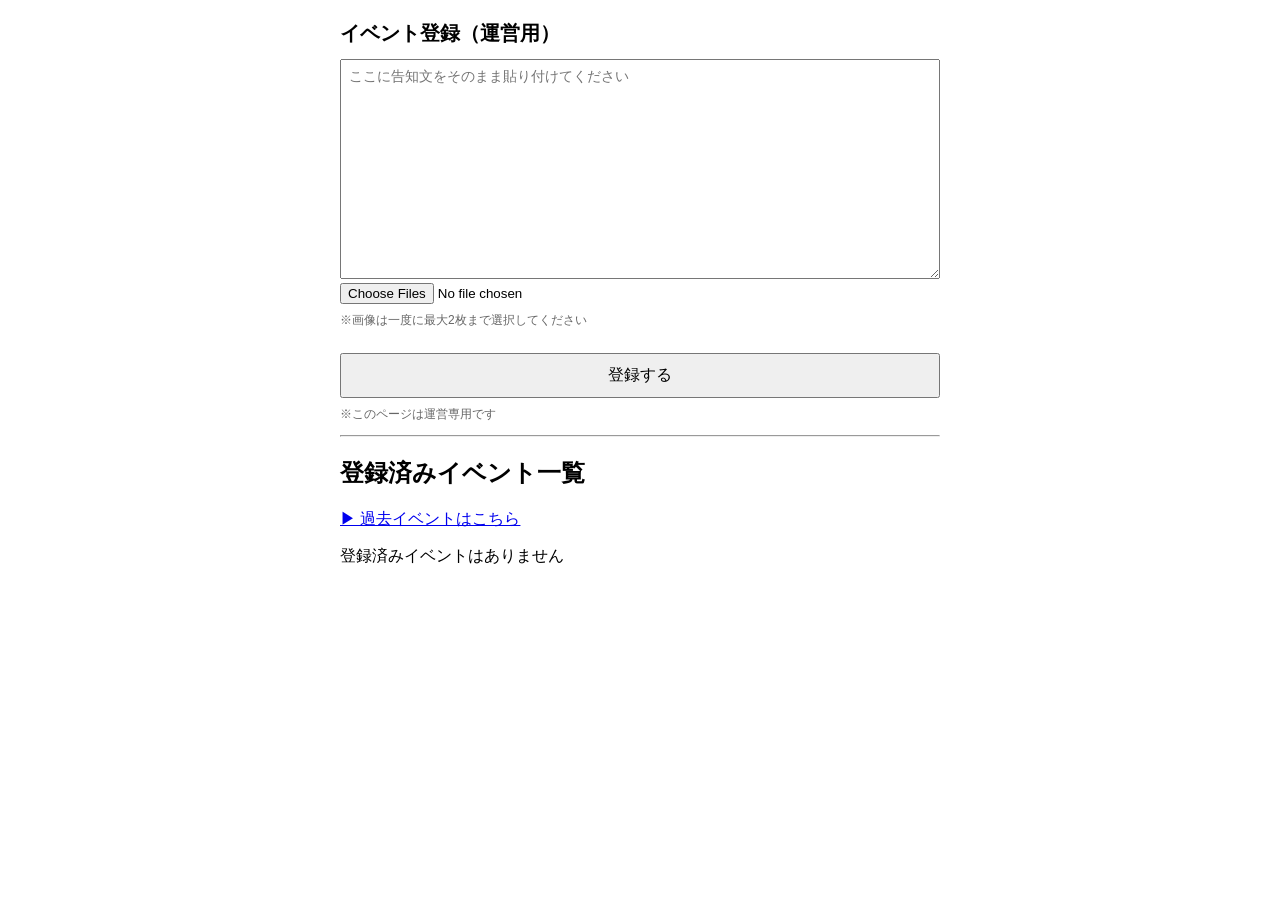
==== admin.html @ 0f11acb2 "Update admin.html" ====
<!DOCTYPE html>
<html lang="ja">
<head>
<meta charset="UTF-8">
<meta name="viewport" content="width=device-width, initial-scale=1.0">
<title>イベント管理（運営用）</title>
<link rel="stylesheet" href="style.css?v=20260309">

<style>

.page-white{
max-width:600px;
margin:20px auto;
font-family:sans-serif;
}

h1{
font-size:20px;
margin-bottom:12px;
}

textarea{
width:100%;
height:220px;
font-size:14px;
padding:8px;
box-sizing:border-box;
}

button{
margin-top:12px;
padding:10px;
width:100%;
font-size:16px;
cursor:pointer;
}

.note{
font-size:12px;
color:#666;
margin-top:8px;
}

</style>
</head>

<body class="page-white">

<h1>イベント登録（運営用）</h1>

<textarea id="announceText" placeholder="ここに告知文をそのまま貼り付けてください"></textarea>

<input type="file" id="imageInput" accept="image/*" multiple>
<p class="note">※画像は一度に最大2枚まで選択してください</p>

<button id="saveBtn">登録する</button>

<p class="note">※このページは運営専用です</p>

<div id="editForm" style="display:none;margin-top:16px;">

<h2>イベント編集</h2>

<label>タイトル</label>
<input type="text" id="editTitle" style="width:100%">

<label>日付</label>
<input type="date" id="editDate" style="width:100%">

<label>会場</label>
<input type="text" id="editVenue" style="width:100%">

<label>OPEN / START</label>
<input type="text" id="editOpen" style="width:100%">

<label>🎤 ライブ</label>
<input type="text" id="editStage" style="width:100%">

<label>📸 特典会</label>
<input type="text" id="editPhoto" style="width:100%">

<label>詳細情報</label>
<textarea id="editInfo" rows="4"></textarea>

<label>🎫 チケット</label>
<input type="text" id="editTicket" style="width:100%">

<label>🔗チケットリンク</label>
<input type="text" id="editTicketLink" style="width:100%">

<label>画像（最大2枚）</label>
<input type="file" id="editImages" accept="image/*" multiple>

<button id="updateBtn">更新する</button>

</div>

<hr>

<h2>登録済みイベント一覧</h2>

<p style="margin-top:16px;">
<a href="past.html">▶ 過去イベントはこちら</a>
</p>

<div id="eventList"></div>

<script>
const API="https://event-api.t87.workers.dev";

let editingId=null;

async function getEvents(){

try{

const res=await fetch(API+"/events");

return await res.json();

}catch{

return [];

}

}

function generateId(){

return Date.now().toString(36)+Math.random().toString(36).substring(2,8);

}

function resizeImage(file,maxSize=600){

return new Promise(resolve=>{

const img=new Image();

const reader=new FileReader();

reader.onload=()=>{

img.onload=()=>{

const canvas=document.createElement("canvas");

const scale=Math.min(maxSize/img.width,maxSize/img.height,1);

canvas.width=img.width*scale;

canvas.height=img.height*scale;

const ctx=canvas.getContext("2d");

ctx.drawImage(img,0,0,canvas.width,canvas.height);

resolve(canvas.toDataURL("image/jpeg",0.6));

};

img.src=reader.result;

};

reader.readAsDataURL(file);

});

}

function loadImages(files){

return Promise.all(

Array.from(files).slice(0,2).map(file=>resizeImage(file))

);

}

function parseAnnounce(text){

const result={

title:null,

date:null,

venue:null,

openLine:null,

stageTime:null,

photoTime:null,

infoText:null,

rawText:text,

ticket:null,

ticketLink:null

};

const lines=text.split("\n");

const titleMatch=text.match(/『(.+?)』/);

result.title=titleMatch?titleMatch[1]:lines[0].trim();

const dateMatch=text.match(/(\d{1,2})月(\d{1,2})日/);

if(dateMatch){

const now=new Date();

let year=now.getFullYear();

const month=dateMatch[1].padStart(2,"0");

const day=dateMatch[2].padStart(2,"0");

if(parseInt(month)<now.getMonth()+1)year++;

result.date=`${year}-${month}-${day}`;

}

const venueMatch=text.match(/📍\s*([^\n]+)/);

if(venueMatch)result.venue=venueMatch[1].trim();

const openLineIndex=lines.findIndex(line=>

(line.includes("OPEN")||line.includes("開場"))&&

(line.includes("START")||line.includes("開演"))

);

if(openLineIndex!==-1)result.openLine=lines[openLineIndex].trim();

const stageMatch=text.match(/🎤\s*([^\n]+)/);

if(stageMatch)result.stageTime=stageMatch[1].trim();

const photoMatch=text.match(/📸\s*([^\n]+)/);

if(photoMatch)result.photoTime=photoMatch[1].trim();

const ticketMatch=text.match(/🎫\s*([^\n]+)/);

if(ticketMatch)result.ticket=ticketMatch[1].trim();

const linkMatch=text.match(/🔗\s*([^\n]+)/);

if(linkMatch)result.ticketLink=linkMatch[1].trim();

return result;

}

document.getElementById("saveBtn").addEventListener("click",async()=>{

const text=announceText.value.trim();

const files=imageInput.files;

if(!text)return alert("告知文を入力してください");

if(files.length>2)return alert("画像は最大2枚まで");

const images=files.length?await loadImages(files):[];

const parsed=parseAnnounce(text);

const event={

id:generateId(),

images,

...parsed

};

await fetch(API+"/events",{

method:"POST",

headers:{"Content-Type":"application/json"},

body:JSON.stringify(event)

});

announceText.value="";

imageInput.value="";

alert("保存しました");

renderEventList();

});

async function editEvent(id){

const events=await getEvents();

const event=events.find(e=>String(e.id)===String(id));

if(!event)return;

editingId=id;

document.getElementById("editForm").style.display="block";

editTitle.value=event.title||"";

editDate.value=event.date||"";

editVenue.value=event.venue||"";

editOpen.value=event.openLine||"";

editStage.value=event.stageTime||"";

editPhoto.value=event.photoTime||"";

editInfo.value=event.infoText||"";

editTicket.value=event.ticket||"";

editTicketLink.value=event.ticketLink||"";

}

async function deleteEvent(id){

if(!confirm("本当に削除しますか？"))return;

await fetch(API+"/events/"+id,{
method:"DELETE"
});
await renderEventList();

}

document.getElementById("updateBtn").addEventListener("click",async()=>{

const events=await getEvents();

const index=events.findIndex(e=>e.id===editingId);

if(index===-1)return;

const files=editImages.files;

const newImages=files.length?await loadImages(files):events[index].images;

events[index]={

...events[index],

title:editTitle.value,

date:editDate.value,

venue:editVenue.value,

openLine:editOpen.value,

stageTime:editStage.value,

photoTime:editPhoto.value,

infoText:editInfo.value,

ticket:editTicket.value,

ticketLink:editTicketLink.value,

images:newImages.slice(0,2)

};

await fetch(API+"/events/"+editingId,{

method:"PUT",

headers:{"Content-Type":"application/json"},

body:JSON.stringify(events[index])

});

editingId=null;

editImages.value="";

editForm.style.display="none";

renderEventList();

alert("更新しました");

});

async function renderEventList(){

const list=document.getElementById("eventList");

const events=await getEvents();

list.innerHTML="";

if(!events.length){

list.textContent="登録済みイベントはありません";

return;

}

const today=new Date().toISOString().slice(0,10);

events.sort((a,b)=>(a.date||"").localeCompare(b.date||""));

const upcoming=events.filter(e=>e.date>=today);

upcoming.forEach(event=>{

const div=document.createElement("div");

const thumb=event.images?.[0]?`<img src="${event.images[0]}" class="event-thumb">`:"";

div.innerHTML=`

<div class="event-row">

<div>

<h3>${event.title}</h3>

<div>📅 ${event.date||"-"}</div>

<div>📍 ${event.venue||"-"}</div>

</div>

${thumb}

</div>

<div class="event-actions">

<button onclick="editEvent('${event.id}')">編集</button>

<button onclick="deleteEvent('${event.id}')">削除</button>

</div>

`;

list.appendChild(div);

});

}

renderEventList();

</script>

</body>
</html>
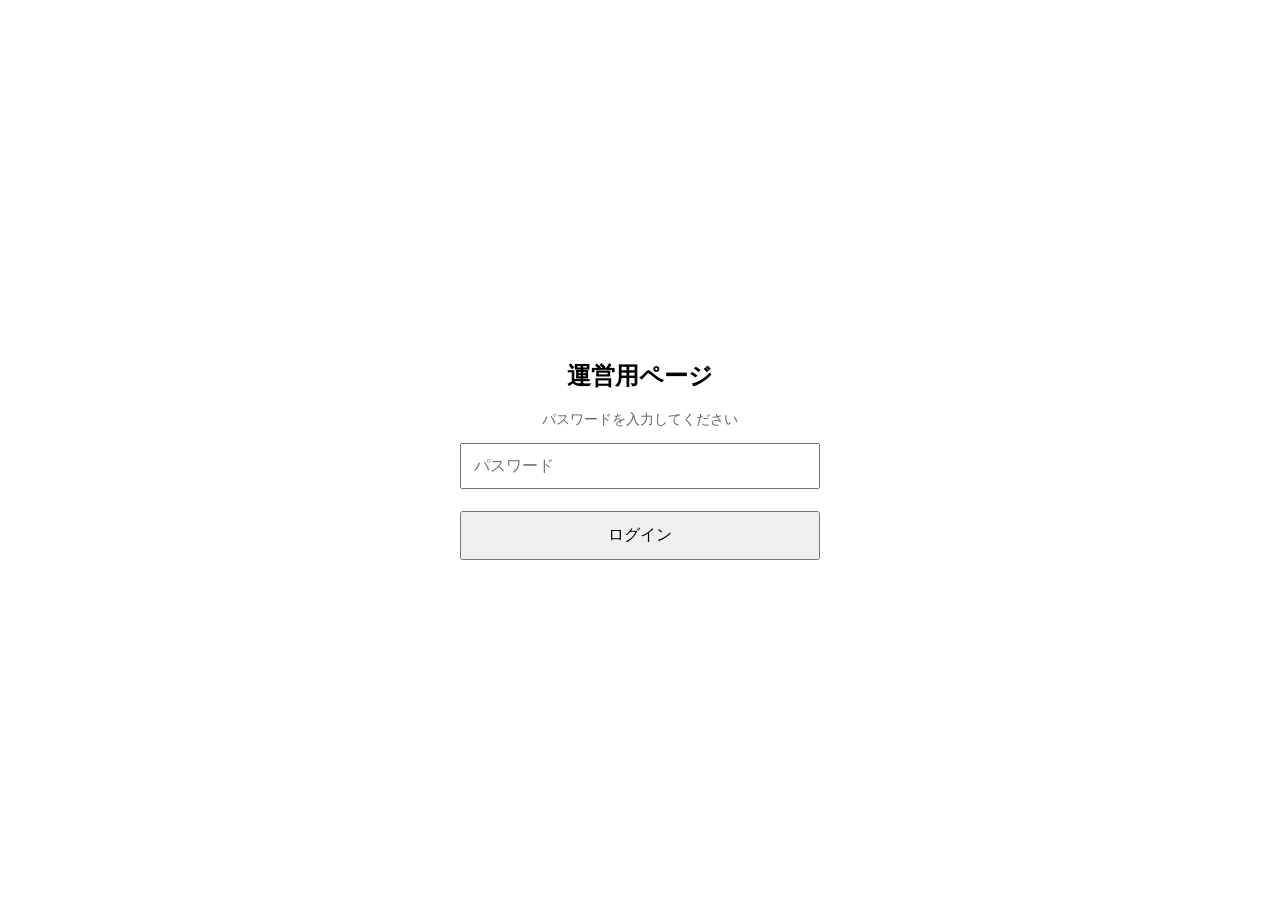
==== commit 6e63d7cc: "Update admin.html" ====
--- a/admin.html
+++ b/admin.html
@@ -41,17 +41,128 @@
 margin-top:8px;
 }
 
+.card{
+background:#fff;
+border-radius:10px;
+padding:12px;
+margin-bottom:12px;
+box-shadow:0 2px 6px rgba(0,0,0,0.08);
+
+position:relative;
+padding-right:110px;
+}
+
+.card-title{
+font-weight:600;
+font-size:16px;
+margin-bottom:4px;
+}
+
+.card-date{
+font-size:14px;
+color:#666;
+margin-bottom:8px;
+}
+
+.card-buttons{
+display:flex;
+gap:8px;
+}
+
+.card-buttons button{
+padding:4px 8px;
+border:none;
+border-radius:6px;
+cursor:pointer;
+}
+
+.event-thumb{
+width:90px;
+height:90px;
+object-fit:cover;
+border-radius:8px;
+
+position:absolute;
+right:12px;
+top:12px;
+}
+
 </style>
 </head>
 
 <body class="page-white">
 
+<div id="passwordLock" style="
+position:fixed;
+inset:0;
+background:#fff;
+z-index:99999;
+display:flex;
+align-items:center;
+justify-content:center;
+padding:20px;
+box-sizing:border-box;
+">
+
+<div style="
+width:100%;
+max-width:360px;
+text-align:center;
+">
+
+<h2>運営用ページ</h2>
+
+<p style="font-size:14px;color:#666;">
+パスワードを入力してください
+</p>
+
+<input
+type="password"
+id="adminPassword"
+placeholder="パスワード"
+style="
+width:100%;
+padding:12px;
+box-sizing:border-box;
+font-size:16px;
+margin-bottom:10px;
+">
+
+<button
+id="passwordButton"
+style="
+width:100%;
+padding:12px;
+font-size:16px;
+">
+
+ログイン
+
+</button>
+
+<p
+id="passwordError"
+style="
+display:none;
+color:#d66;
+font-size:13px;
+margin-top:10px;
+">
+
+パスワードが違います
+
+</p>
+
+</div>
+
+</div>
+
 <h1>イベント登録（運営用）</h1>
 
 <textarea id="announceText" placeholder="ここに告知文をそのまま貼り付けてください"></textarea>
 
 <input type="file" id="imageInput" accept="image/*" multiple>
-<p class="note">※画像は一度に最大2枚まで選択してください</p>
+<p class="note">※画像は一度に最大3枚まで選択してください</p>
 
 <button id="saveBtn">登録する</button>
 
@@ -106,9 +217,37 @@
 <div id="eventList"></div>
 
 <script>
+const ADMIN_PASSWORD="supecale2026";
+
+const passwordLock=document.getElementById("passwordLock");
+const passwordInput=document.getElementById("adminPassword");
+const passwordButton=document.getElementById("passwordButton");
+const passwordError=document.getElementById("passwordError");
+
+passwordButton.addEventListener("click",()=>{
+  
+  if(passwordInput.value===ADMIN_PASSWORD){
+    
+    passwordLock.style.display="none";
+    
+    sessionStorage.setItem("adminUnlocked","true");
+    
+  }else{
+    
+    passwordError.style.display="block";
+    
+  }
+  
+});
+
+if(sessionStorage.getItem("adminUnlocked")==="true"){
+  passwordLock.style.display="none";
+}
+
 const API="https://event-api.t87.workers.dev";
 
 let editingId=null;
+let editingImages=[];
 
 async function getEvents(){
 
@@ -132,7 +271,7 @@
 
 }
 
-function resizeImage(file,maxSize=600){
+function resizeImage(file,maxSize=800){
 
 return new Promise(resolve=>{
 
@@ -146,7 +285,7 @@
 
 const canvas=document.createElement("canvas");
 
-const scale=Math.min(maxSize/img.width,maxSize/img.height,1);
+const scale = Math.min(1000/img.width,1000/img.height,1);
 
 canvas.width=img.width*scale;
 
@@ -156,7 +295,43 @@
 
 ctx.drawImage(img,0,0,canvas.width,canvas.height);
 
-resolve(canvas.toDataURL("image/jpeg",0.6));
+canvas.toBlob(async blob => {
+
+  try{
+
+    const formData = new FormData();
+
+    // ImgBBは "image" という名前で送る必要がある
+    formData.append("image", blob);
+
+    const res = await fetch(
+      "https://api.imgbb.com/1/upload?key=4b8367047ca70fe565b2822ad4db3bd1",
+      {
+        method: "POST",
+        body: formData
+      }
+    );
+
+    const data = await res.json();
+
+    // エラー内容をconsoleで確認できるようにする
+    if(!res.ok || !data.success){
+      console.error("画像アップロード失敗", data);
+      alert("画像アップロードに失敗しました。APIキーや画像サイズを確認してください。");
+      return;
+    }
+
+    resolve(data.data.url);
+
+  }catch(err){
+
+    console.error(err);
+    alert("画像アップロード中にエラーが発生しました。");
+    resolve("");
+
+  }
+
+}, "image/jpeg", 0.8);
 
 };
 
@@ -174,7 +349,7 @@
 
 return Promise.all(
 
-Array.from(files).slice(0,2).map(file=>resizeImage(file))
+Array.from(files).slice(0,3).map(file=>resizeImage(file))
 
 );
 
@@ -212,7 +387,7 @@
 
 result.title=titleMatch?titleMatch[1]:lines[0].trim();
 
-const dateMatch=text.match(/(\d{1,2})月(\d{1,2})日/);
+const dateMatch=text.match(/(\d{1,2})(?:月|\/)(\d{1,2})(?:日)?/);
 
 if(dateMatch){
 
@@ -244,6 +419,27 @@
 
 if(openLineIndex!==-1)result.openLine=lines[openLineIndex].trim();
 
+let infoLines=[];
+
+// 📝 行の位置を探す
+const memoIndex = lines.findIndex(line => line.includes("📝"));
+
+if(memoIndex !== -1){
+
+  for(let i=memoIndex+1;i<lines.length;i++){
+
+    const line = lines[i];
+
+    if(line.trim() === "") break;
+
+    infoLines.push(line);
+
+  }
+
+}
+
+result.infoText = infoLines.join("\n");
+
 const stageMatch=text.match(/🎤\s*([^\n]+)/);
 
 if(stageMatch)result.stageTime=stageMatch[1].trim();
@@ -272,7 +468,7 @@
 
 if(!text)return alert("告知文を入力してください");
 
-if(files.length>2)return alert("画像は最大2枚まで");
+if(files.length>2)return alert("画像は最大3枚まで");
 
 const images=files.length?await loadImages(files):[];
 
@@ -304,6 +500,8 @@
 
 alert("保存しました");
 
+localStorage.removeItem("eventsCache");
+
 renderEventList();
 
 });
@@ -317,6 +515,7 @@
 if(!event)return;
 
 editingId=id;
+editingImages=event.images || [];
 
 document.getElementById("editForm").style.display="block";
 
@@ -337,6 +536,8 @@
 editTicket.value=event.ticket||"";
 
 editTicketLink.value=event.ticketLink||"";
+
+window.scrollTo({ top: 470, behavior: "smooth" });
 
 }
 
@@ -361,7 +562,9 @@
 
 const files=editImages.files;
 
-const newImages=files.length?await loadImages(files):events[index].images;
+const newImages=files.length
+? await loadImages(files)
+: editingImages;
 
 events[index]={
 
@@ -385,7 +588,7 @@
 
 ticketLink:editTicketLink.value,
 
-images:newImages.slice(0,2)
+images:newImages.slice(0,3)
 
 };
 
@@ -400,12 +603,13 @@
 });
 
 editingId=null;
+editingImages=[];
 
 editImages.value="";
 
 editForm.style.display="none";
 
-renderEventList();
+await renderEventList();
 
 alert("更新しました");
 
@@ -429,42 +633,39 @@
 
 const today=new Date().toISOString().slice(0,10);
 
-events.sort((a,b)=>(a.date||"").localeCompare(b.date||""));
-
 const upcoming=events.filter(e=>e.date>=today);
 
-upcoming.forEach(event=>{
+events
+.filter(e=>e.date && e.date >= today)
+.sort((a,b)=>a.date.localeCompare(b.date))
+.forEach(event=>{
 
 const div=document.createElement("div");
 
-const thumb=event.images?.[0]?`<img src="${event.images[0]}" class="event-thumb">`:"";
-
-div.innerHTML=`
-
-<div class="event-row">
-
-<div>
-
-<h3>${event.title}</h3>
-
-<div>📅 ${event.date||"-"}</div>
-
-<div>📍 ${event.venue||"-"}</div>
+const thumb=event.images?.[0]
+? `<img src="${event.images[0]}" class="event-thumb">`
+: "";
+
+div.innerHTML = `
+<div class="card">
+
+<div class="card-title">${event.title || "-"}</div>
+
+<div class="card-date">📅 ${event.date || "-"}</div>
+
+<div class="card-venue">📍 ${event.venue || "-"}</div>
+
+${thumb}
+
+<div class="card-buttons">
+
+<button onclick="editEvent('${event.id}')">編集</button>
+
+<button onclick="deleteEvent('${event.id}')">削除</button>
 
 </div>
 
-${thumb}
-
 </div>
-
-<div class="event-actions">
-
-<button onclick="editEvent('${event.id}')">編集</button>
-
-<button onclick="deleteEvent('${event.id}')">削除</button>
-
-</div>
-
 `;
 
 list.appendChild(div);
